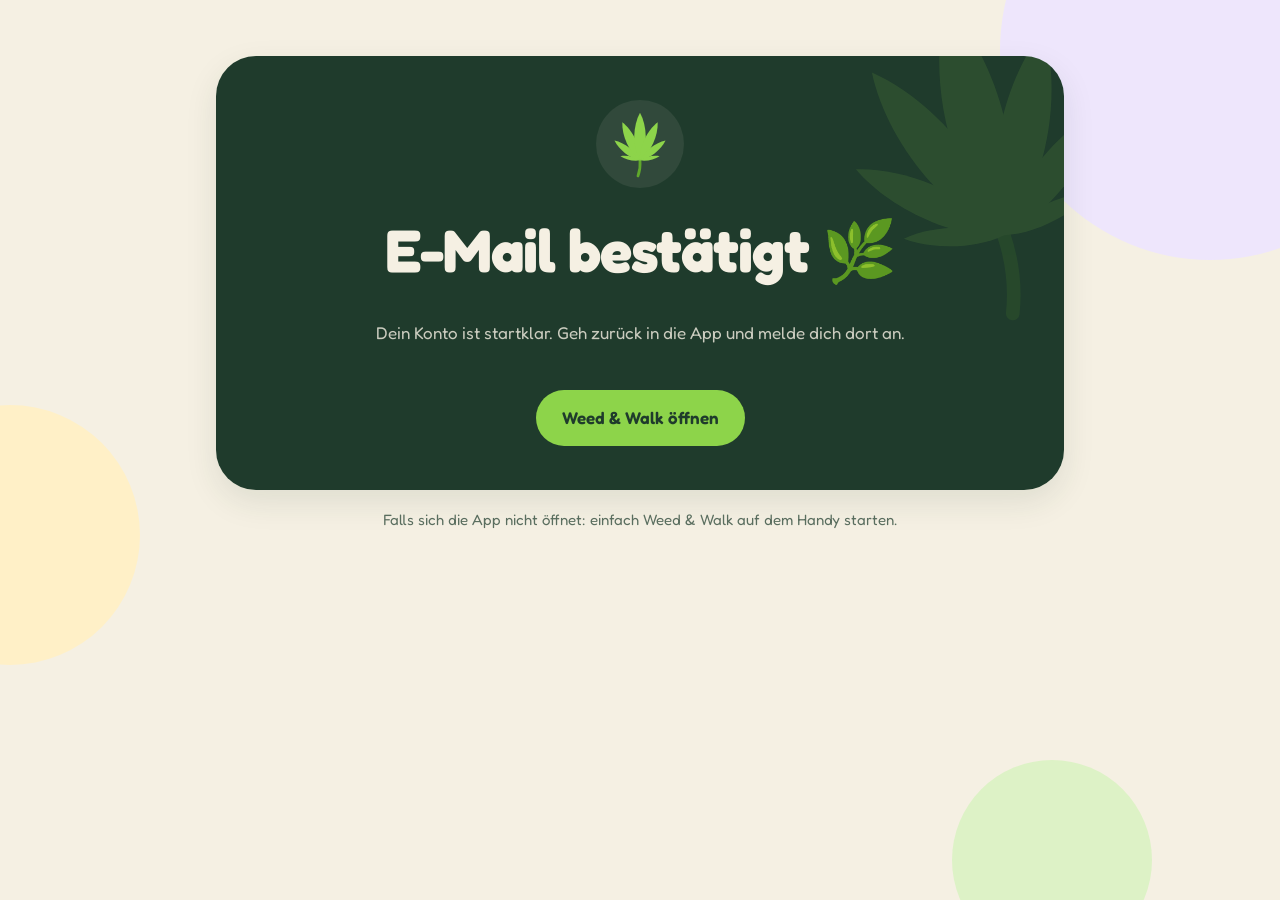
==== bestaetigt.html @ c3d9db38 "Restyle website like the app: hero, phone mockup, colored cards, blobs" ====
<!doctype html>
<html lang="de">
  <head>
    <meta charset="utf-8" />
    <meta name="viewport" content="width=device-width, initial-scale=1" />
    <title>E-Mail bestätigt – Weed &amp; Walk</title>
    <meta name="robots" content="noindex" />
    <meta name="theme-color" content="#1F3B2C" />
    <link rel="icon" href="icon.png" />
    <link rel="preconnect" href="https://fonts.googleapis.com" />
    <link rel="preconnect" href="https://fonts.gstatic.com" crossorigin />
    <link href="https://fonts.googleapis.com/css2?family=Fredoka:wght@400;500;600;700&display=swap" rel="stylesheet" />
    <link rel="stylesheet" href="style.css" />
  </head>
  <body>
    <div class="blobs" aria-hidden="true"><span></span><span></span><span></span></div>
    <main style="text-align: center; padding-top: 56px">
      <section class="hero" style="grid-template-columns: 1fr; justify-items: center; padding: 44px 24px">
        <img class="leaf-bg" src="leaf.svg" alt="" />
        <span class="brand" style="color: inherit"><span class="mark" style="width: 88px; height: 88px; background: rgba(245, 240, 227, 0.08)"><img src="leaf.svg" alt="" style="width: 68px; height: 68px" /></span></span>
        <h1 style="margin-top: 8px">E-Mail bestätigt 🌿</h1>
        <p>Dein Konto ist startklar. Geh zurück in die App und melde dich dort an.</p>
        <a class="button" href="weedwalk://account">Weed &amp; Walk öffnen</a>
      </section>
      <p style="font-size: 15px; margin-top: 18px">Falls sich die App nicht öffnet: einfach Weed &amp; Walk auf dem Handy starten.</p>
    </main>
  </body>
</html>
---- style.css ----
:root {
  --bg: #f5f0e3;
  --surface: #ffffff;
  --surface-alt: #ece5d2;
  --ink: #1f3b2c;
  --ink-soft: #5b6f60;
  --line: #e4dcc6;
  --leaf: #8dd44a;
  --leaf-deep: #5fa82b;
  --leaf-soft: #ddf2c6;
  --leaf-mid: #c2e89a;
  --haze: #c7b3f0;
  --haze-soft: #eee6fc;
  --sun: #ffc94d;
  --sun-soft: #fff0c7;
  --hero: #1f3b2c;
  --hero-ink: #f5f0e3;
  --shadow: 0 12px 32px rgba(31, 59, 44, 0.1);
}

@media (prefers-color-scheme: dark) {
  :root:not([data-theme='light']) {
    --bg: #0f1a14;
    --surface: #1a2a21;
    --surface-alt: #24382c;
    --ink: #eef5e9;
    --ink-soft: #a9bbae;
    --line: #2c4234;
    --leaf: #a6f25b;
    --leaf-deep: #7fd03a;
    --leaf-soft: #25402b;
    --leaf-mid: #3a6b35;
    --haze: #b48cff;
    --haze-soft: #2e2545;
    --sun: #ffc94d;
    --sun-soft: #3a321c;
    --hero: #1a2a21;
    --hero-ink: #eef5e9;
    --shadow: 0 12px 32px rgba(0, 0, 0, 0.35);
  }
}

* {
  box-sizing: border-box;
}

html {
  -webkit-text-size-adjust: 100%;
}

body {
  margin: 0;
  background: var(--bg);
  color: var(--ink);
  font-family: 'Fredoka', system-ui, -apple-system, 'Segoe UI', sans-serif;
  font-size: 17px;
  line-height: 1.6;
  overflow-x: hidden;
  position: relative;
  min-height: 100vh;
}

/* Soft drifting bubbles behind everything, like in the app. */
.blobs {
  position: fixed;
  inset: 0;
  pointer-events: none;
  z-index: 0;
  overflow: hidden;
}

.blobs span {
  position: absolute;
  border-radius: 50%;
  animation: drift 14s ease-in-out infinite alternate;
}

.blobs span:nth-child(1) {
  width: 420px;
  height: 420px;
  background: var(--haze-soft);
  top: -160px;
  right: -140px;
}

.blobs span:nth-child(2) {
  width: 260px;
  height: 260px;
  background: var(--sun-soft);
  top: 45%;
  left: -120px;
  animation-duration: 18s;
}

.blobs span:nth-child(3) {
  width: 200px;
  height: 200px;
  background: var(--leaf-soft);
  bottom: -60px;
  right: 10%;
  animation-duration: 16s;
}

@keyframes drift {
  to {
    transform: translate(18px, -24px);
  }
}

@media (prefers-reduced-motion: reduce) {
  .blobs span {
    animation: none;
  }
}

main {
  position: relative;
  z-index: 1;
  max-width: 880px;
  margin: 0 auto;
  padding: 24px 16px 64px;
}

/* Header */
.top {
  display: flex;
  flex-wrap: wrap;
  align-items: center;
  justify-content: space-between;
  gap: 12px;
  margin-bottom: 24px;
}

@media (max-width: 560px) {
  .pill-nav {
    width: 100%;
  }

  .pill-nav a {
    flex: 1;
    text-align: center;
    padding: 7px 6px;
  }
}

.brand {
  display: flex;
  align-items: center;
  gap: 10px;
  text-decoration: none;
  color: var(--ink);
  font-weight: 700;
  font-size: 20px;
  white-space: nowrap;
}

.brand .mark {
  width: 44px;
  height: 44px;
  border-radius: 50%;
  background: var(--hero);
  display: grid;
  place-items: center;
}

.brand .mark img {
  width: 34px;
  height: 34px;
}

.pill-nav {
  display: flex;
  gap: 6px;
  background: var(--surface);
  border-radius: 999px;
  padding: 5px;
  box-shadow: var(--shadow);
}

.pill-nav a {
  text-decoration: none;
  color: var(--ink-soft);
  font-weight: 600;
  font-size: 15px;
  padding: 7px 14px;
  border-radius: 999px;
}

.pill-nav a[aria-current='page'] {
  background: var(--leaf);
  color: #1f3b2c;
}

/* Typography */
h1 {
  font-weight: 700;
  font-size: clamp(36px, 8vw, 60px);
  line-height: 1.02;
  margin: 0 0 14px;
  letter-spacing: -1px;
}

h2 {
  font-weight: 600;
  font-size: 22px;
  margin: 30px 0 8px;
}

h3 {
  font-weight: 600;
  font-size: 18px;
  margin: 18px 0 4px;
}

p,
li {
  color: var(--ink-soft);
}

strong {
  color: var(--ink);
}

a {
  color: var(--leaf-deep);
  font-weight: 600;
}

/* Hero */
.hero {
  background: var(--hero);
  color: var(--hero-ink);
  border-radius: 40px;
  padding: 36px 28px;
  display: grid;
  grid-template-columns: 1.2fr 1fr;
  gap: 24px;
  align-items: center;
  overflow: hidden;
  position: relative;
  box-shadow: var(--shadow);
}

.hero h1 {
  color: var(--hero-ink);
}

.hero h1 em {
  font-style: normal;
  color: var(--leaf);
}

.hero p {
  color: rgba(245, 240, 227, 0.8);
  margin: 0 0 20px;
}

.hero .leaf-bg {
  position: absolute;
  width: 340px;
  right: -90px;
  top: -70px;
  opacity: 0.12;
  transform: rotate(-14deg);
}

@media (max-width: 680px) {
  .hero {
    grid-template-columns: 1fr;
    padding: 28px 20px;
  }
}

/* CSS phone with the start screen */
.phone {
  justify-self: center;
  width: 210px;
  aspect-ratio: 9 / 18.5;
  border-radius: 38px;
  background: #f5f0e3;
  border: 8px solid #0d1712;
  display: flex;
  flex-direction: column;
  align-items: center;
  padding: 18px 12px;
  gap: 10px;
  position: relative;
  box-shadow: 0 20px 40px rgba(0, 0, 0, 0.3);
}

.phone .tiny {
  font-size: 11px;
  color: #5b6f60;
  align-self: flex-start;
  line-height: 1.2;
}

.phone .tiny b {
  display: block;
  font-size: 17px;
  color: #1f3b2c;
}

.phone .rings {
  margin-top: 6px;
  width: 150px;
  height: 150px;
  border-radius: 50%;
  background: #ddf2c6;
  display: grid;
  place-items: center;
  animation: pulse 3.6s ease-in-out infinite;
}

.phone .rings div {
  width: 118px;
  height: 118px;
  border-radius: 50%;
  background: #c2e89a;
  display: grid;
  place-items: center;
}

.phone .rings span {
  width: 88px;
  height: 88px;
  border-radius: 50%;
  background: #8dd44a;
  display: grid;
  place-items: center;
  font-weight: 700;
  font-size: 24px;
  color: #1f3b2c;
}

@keyframes pulse {
  50% {
    transform: scale(1.04);
  }
}

.phone .row {
  display: flex;
  gap: 6px;
  width: 100%;
}

.phone .row div {
  flex: 1;
  border-radius: 12px;
  background: #fff;
  padding: 6px 8px;
  font-size: 10px;
  color: #5b6f60;
  line-height: 1.2;
}

.phone .row div b {
  display: block;
  font-size: 14px;
  color: #1f3b2c;
}

.phone .row div:nth-child(2) {
  background: #eee6fc;
}

.phone .row div:nth-child(3) {
  background: #fff0c7;
}

.phone .tabbar {
  margin-top: auto;
  width: 100%;
  height: 34px;
  border-radius: 999px;
  background: #fff;
  display: flex;
  align-items: center;
  padding: 4px;
  gap: 4px;
}

.phone .tabbar i {
  flex: 1;
  height: 100%;
  border-radius: 999px;
}

.phone .tabbar i:first-child {
  background: #8dd44a;
  flex: 1.8;
}

/* Cards */
.card {
  background: var(--surface);
  border-radius: 30px;
  padding: 22px 24px;
  margin: 16px 0;
  box-shadow: var(--shadow);
}

.card > :first-child {
  margin-top: 0;
}

.features {
  display: grid;
  grid-template-columns: repeat(auto-fit, minmax(190px, 1fr));
  gap: 14px;
  margin-top: 22px;
}

.feature {
  border-radius: 30px;
  padding: 20px;
}

.feature .icon {
  width: 46px;
  height: 46px;
  border-radius: 50%;
  background: var(--surface);
  display: grid;
  place-items: center;
  font-size: 22px;
  margin-bottom: 10px;
}

.feature > strong {
  display: block;
  font-size: 18px;
}

.feature p {
  margin: 4px 0 0;
  font-size: 15px;
}

.feature.leaf {
  background: var(--leaf-soft);
}

.feature.haze {
  background: var(--haze-soft);
}

.feature.sun {
  background: var(--sun-soft);
}

.feature.plain {
  background: var(--surface);
}

.steps {
  counter-reset: step;
  display: grid;
  gap: 10px;
  padding: 0;
  list-style: none;
}

.steps li {
  counter-increment: step;
  display: flex;
  gap: 14px;
  align-items: center;
  background: var(--surface);
  border-radius: 999px;
  padding: 8px 18px 8px 8px;
  box-shadow: var(--shadow);
  color: var(--ink);
}

.steps li::before {
  content: counter(step);
  width: 40px;
  height: 40px;
  flex: none;
  border-radius: 50%;
  background: var(--leaf);
  color: #1f3b2c;
  display: grid;
  place-items: center;
  font-weight: 700;
}

.tag {
  display: inline-block;
  background: rgba(141, 212, 74, 0.18);
  color: var(--leaf);
  border-radius: 999px;
  padding: 4px 12px;
  font-size: 14px;
  font-weight: 600;
  margin: 0 6px 6px 0;
}

.button {
  display: inline-flex;
  align-items: center;
  gap: 8px;
  background: var(--leaf);
  color: #1f3b2c;
  border-radius: 999px;
  padding: 14px 26px;
  text-decoration: none;
  font-weight: 600;
}

.button.soon {
  background: rgba(245, 240, 227, 0.12);
  color: var(--hero-ink);
  cursor: default;
}

.placeholder {
  background: var(--sun-soft);
  color: var(--ink);
  border-radius: 6px;
  padding: 0 4px;
}

.page-title {
  display: flex;
  align-items: center;
  gap: 14px;
  margin: 8px 0 6px;
}

.page-title img {
  width: 56px;
  height: 56px;
  flex: none;
}

.page-title h1 {
  margin: 0;
  font-size: clamp(32px, 7vw, 46px);
}

footer {
  margin-top: 44px;
  display: flex;
  gap: 8px;
  flex-wrap: wrap;
}

footer a {
  text-decoration: none;
  background: var(--surface);
  color: var(--ink-soft);
  border-radius: 999px;
  padding: 8px 16px;
  font-size: 15px;
  box-shadow: var(--shadow);
}
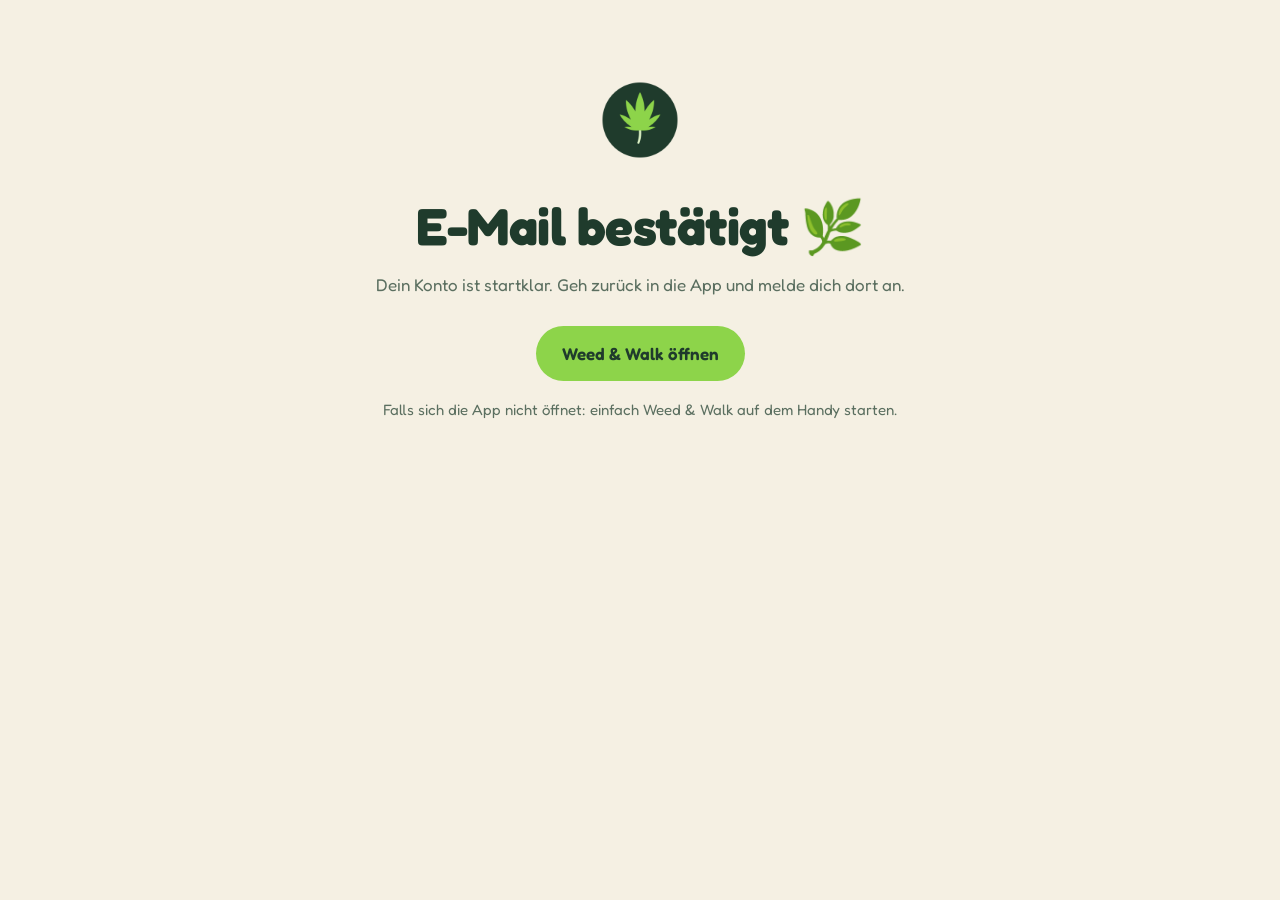
==== commit 740967de: "Website: landing page, Impressum, Datenschutz, e-mail confirmation page" ====
--- a/bestaetigt.html
+++ b/bestaetigt.html
@@ -5,7 +5,6 @@
     <meta name="viewport" content="width=device-width, initial-scale=1" />
     <title>E-Mail bestätigt – Weed &amp; Walk</title>
     <meta name="robots" content="noindex" />
-    <meta name="theme-color" content="#1F3B2C" />
     <link rel="icon" href="icon.png" />
     <link rel="preconnect" href="https://fonts.googleapis.com" />
     <link rel="preconnect" href="https://fonts.gstatic.com" crossorigin />
@@ -13,16 +12,12 @@
     <link rel="stylesheet" href="style.css" />
   </head>
   <body>
-    <div class="blobs" aria-hidden="true"><span></span><span></span><span></span></div>
-    <main style="text-align: center; padding-top: 56px">
-      <section class="hero" style="grid-template-columns: 1fr; justify-items: center; padding: 44px 24px">
-        <img class="leaf-bg" src="leaf.svg" alt="" />
-        <span class="brand" style="color: inherit"><span class="mark" style="width: 88px; height: 88px; background: rgba(245, 240, 227, 0.08)"><img src="leaf.svg" alt="" style="width: 68px; height: 68px" /></span></span>
-        <h1 style="margin-top: 8px">E-Mail bestätigt 🌿</h1>
-        <p>Dein Konto ist startklar. Geh zurück in die App und melde dich dort an.</p>
-        <a class="button" href="weedwalk://account">Weed &amp; Walk öffnen</a>
-      </section>
-      <p style="font-size: 15px; margin-top: 18px">Falls sich die App nicht öffnet: einfach Weed &amp; Walk auf dem Handy starten.</p>
+    <main style="text-align: center; padding-top: 72px">
+      <img src="icon.png" alt="" style="width: 96px; height: 96px; border-radius: 50%" />
+      <h1 style="margin-top: 24px">E-Mail bestätigt 🌿</h1>
+      <p>Dein Konto ist startklar. Geh zurück in die App und melde dich dort an.</p>
+      <p style="margin-top: 28px"><a class="button" href="weedwalk://account">Weed &amp; Walk öffnen</a></p>
+      <p style="font-size: 15px">Falls sich die App nicht öffnet: einfach Weed &amp; Walk auf dem Handy starten.</p>
     </main>
   </body>
 </html>
--- a/style.css
+++ b/style.css
@@ -8,14 +8,8 @@
   --leaf: #8dd44a;
   --leaf-deep: #5fa82b;
   --leaf-soft: #ddf2c6;
-  --leaf-mid: #c2e89a;
-  --haze: #c7b3f0;
   --haze-soft: #eee6fc;
-  --sun: #ffc94d;
   --sun-soft: #fff0c7;
-  --hero: #1f3b2c;
-  --hero-ink: #f5f0e3;
-  --shadow: 0 12px 32px rgba(31, 59, 44, 0.1);
 }
 
 @media (prefers-color-scheme: dark) {
@@ -29,14 +23,8 @@
     --leaf: #a6f25b;
     --leaf-deep: #7fd03a;
     --leaf-soft: #25402b;
-    --leaf-mid: #3a6b35;
-    --haze: #b48cff;
     --haze-soft: #2e2545;
-    --sun: #ffc94d;
     --sun-soft: #3a321c;
-    --hero: #1a2a21;
-    --hero-ink: #eef5e9;
-    --shadow: 0 12px 32px rgba(0, 0, 0, 0.35);
   }
 }
 
@@ -55,161 +43,52 @@
   font-family: 'Fredoka', system-ui, -apple-system, 'Segoe UI', sans-serif;
   font-size: 17px;
   line-height: 1.6;
-  overflow-x: hidden;
-  position: relative;
-  min-height: 100vh;
-}
-
-/* Soft drifting bubbles behind everything, like in the app. */
-.blobs {
-  position: fixed;
-  inset: 0;
-  pointer-events: none;
-  z-index: 0;
-  overflow: hidden;
-}
-
-.blobs span {
-  position: absolute;
-  border-radius: 50%;
-  animation: drift 14s ease-in-out infinite alternate;
-}
-
-.blobs span:nth-child(1) {
-  width: 420px;
-  height: 420px;
-  background: var(--haze-soft);
-  top: -160px;
-  right: -140px;
-}
-
-.blobs span:nth-child(2) {
-  width: 260px;
-  height: 260px;
-  background: var(--sun-soft);
-  top: 45%;
-  left: -120px;
-  animation-duration: 18s;
-}
-
-.blobs span:nth-child(3) {
-  width: 200px;
-  height: 200px;
-  background: var(--leaf-soft);
-  bottom: -60px;
-  right: 10%;
-  animation-duration: 16s;
-}
-
-@keyframes drift {
-  to {
-    transform: translate(18px, -24px);
-  }
-}
-
-@media (prefers-reduced-motion: reduce) {
-  .blobs span {
-    animation: none;
-  }
 }
 
 main {
-  position: relative;
-  z-index: 1;
-  max-width: 880px;
+  max-width: 720px;
   margin: 0 auto;
-  padding: 24px 16px 64px;
+  padding: 32px 16px 64px;
 }
 
-/* Header */
-.top {
+header.brand {
   display: flex;
-  flex-wrap: wrap;
   align-items: center;
-  justify-content: space-between;
   gap: 12px;
-  margin-bottom: 24px;
+  margin-bottom: 28px;
+  text-decoration: none;
+  color: inherit;
 }
 
-@media (max-width: 560px) {
-  .pill-nav {
-    width: 100%;
-  }
-
-  .pill-nav a {
-    flex: 1;
-    text-align: center;
-    padding: 7px 6px;
-  }
+header.brand img {
+  width: 48px;
+  height: 48px;
+  border-radius: 50%;
 }
 
-.brand {
-  display: flex;
-  align-items: center;
-  gap: 10px;
-  text-decoration: none;
-  color: var(--ink);
+header.brand span {
   font-weight: 700;
   font-size: 20px;
-  white-space: nowrap;
 }
 
-.brand .mark {
-  width: 44px;
-  height: 44px;
-  border-radius: 50%;
-  background: var(--hero);
-  display: grid;
-  place-items: center;
-}
-
-.brand .mark img {
-  width: 34px;
-  height: 34px;
-}
-
-.pill-nav {
-  display: flex;
-  gap: 6px;
-  background: var(--surface);
-  border-radius: 999px;
-  padding: 5px;
-  box-shadow: var(--shadow);
-}
-
-.pill-nav a {
-  text-decoration: none;
-  color: var(--ink-soft);
-  font-weight: 600;
-  font-size: 15px;
-  padding: 7px 14px;
-  border-radius: 999px;
-}
-
-.pill-nav a[aria-current='page'] {
-  background: var(--leaf);
-  color: #1f3b2c;
-}
-
-/* Typography */
 h1 {
   font-weight: 700;
-  font-size: clamp(36px, 8vw, 60px);
-  line-height: 1.02;
-  margin: 0 0 14px;
-  letter-spacing: -1px;
+  font-size: clamp(34px, 8vw, 52px);
+  line-height: 1.05;
+  margin: 0 0 12px;
+  letter-spacing: -0.5px;
 }
 
 h2 {
   font-weight: 600;
   font-size: 22px;
-  margin: 30px 0 8px;
+  margin: 32px 0 8px;
 }
 
 h3 {
   font-weight: 600;
   font-size: 18px;
-  margin: 18px 0 4px;
+  margin: 20px 0 4px;
 }
 
 p,
@@ -226,294 +105,32 @@
   font-weight: 600;
 }
 
-/* Hero */
-.hero {
-  background: var(--hero);
-  color: var(--hero-ink);
-  border-radius: 40px;
-  padding: 36px 28px;
-  display: grid;
-  grid-template-columns: 1.2fr 1fr;
-  gap: 24px;
-  align-items: center;
-  overflow: hidden;
-  position: relative;
-  box-shadow: var(--shadow);
-}
-
-.hero h1 {
-  color: var(--hero-ink);
-}
-
-.hero h1 em {
-  font-style: normal;
-  color: var(--leaf);
-}
-
-.hero p {
-  color: rgba(245, 240, 227, 0.8);
-  margin: 0 0 20px;
-}
-
-.hero .leaf-bg {
-  position: absolute;
-  width: 340px;
-  right: -90px;
-  top: -70px;
-  opacity: 0.12;
-  transform: rotate(-14deg);
-}
-
-@media (max-width: 680px) {
-  .hero {
-    grid-template-columns: 1fr;
-    padding: 28px 20px;
-  }
-}
-
-/* CSS phone with the start screen */
-.phone {
-  justify-self: center;
-  width: 210px;
-  aspect-ratio: 9 / 18.5;
-  border-radius: 38px;
-  background: #f5f0e3;
-  border: 8px solid #0d1712;
-  display: flex;
-  flex-direction: column;
-  align-items: center;
-  padding: 18px 12px;
-  gap: 10px;
-  position: relative;
-  box-shadow: 0 20px 40px rgba(0, 0, 0, 0.3);
-}
-
-.phone .tiny {
-  font-size: 11px;
-  color: #5b6f60;
-  align-self: flex-start;
-  line-height: 1.2;
-}
-
-.phone .tiny b {
-  display: block;
-  font-size: 17px;
-  color: #1f3b2c;
-}
-
-.phone .rings {
-  margin-top: 6px;
-  width: 150px;
-  height: 150px;
-  border-radius: 50%;
-  background: #ddf2c6;
-  display: grid;
-  place-items: center;
-  animation: pulse 3.6s ease-in-out infinite;
-}
-
-.phone .rings div {
-  width: 118px;
-  height: 118px;
-  border-radius: 50%;
-  background: #c2e89a;
-  display: grid;
-  place-items: center;
-}
-
-.phone .rings span {
-  width: 88px;
-  height: 88px;
-  border-radius: 50%;
-  background: #8dd44a;
-  display: grid;
-  place-items: center;
-  font-weight: 700;
-  font-size: 24px;
-  color: #1f3b2c;
-}
-
-@keyframes pulse {
-  50% {
-    transform: scale(1.04);
-  }
-}
-
-.phone .row {
-  display: flex;
-  gap: 6px;
-  width: 100%;
-}
-
-.phone .row div {
-  flex: 1;
-  border-radius: 12px;
-  background: #fff;
-  padding: 6px 8px;
-  font-size: 10px;
-  color: #5b6f60;
-  line-height: 1.2;
-}
-
-.phone .row div b {
-  display: block;
-  font-size: 14px;
-  color: #1f3b2c;
-}
-
-.phone .row div:nth-child(2) {
-  background: #eee6fc;
-}
-
-.phone .row div:nth-child(3) {
-  background: #fff0c7;
-}
-
-.phone .tabbar {
-  margin-top: auto;
-  width: 100%;
-  height: 34px;
-  border-radius: 999px;
-  background: #fff;
-  display: flex;
-  align-items: center;
-  padding: 4px;
-  gap: 4px;
-}
-
-.phone .tabbar i {
-  flex: 1;
-  height: 100%;
-  border-radius: 999px;
-}
-
-.phone .tabbar i:first-child {
-  background: #8dd44a;
-  flex: 1.8;
-}
-
-/* Cards */
 .card {
   background: var(--surface);
-  border-radius: 30px;
-  padding: 22px 24px;
+  border-radius: 28px;
+  padding: 20px 22px;
   margin: 16px 0;
-  box-shadow: var(--shadow);
-}
-
-.card > :first-child {
-  margin-top: 0;
-}
-
-.features {
-  display: grid;
-  grid-template-columns: repeat(auto-fit, minmax(190px, 1fr));
-  gap: 14px;
-  margin-top: 22px;
-}
-
-.feature {
-  border-radius: 30px;
-  padding: 20px;
-}
-
-.feature .icon {
-  width: 46px;
-  height: 46px;
-  border-radius: 50%;
-  background: var(--surface);
-  display: grid;
-  place-items: center;
-  font-size: 22px;
-  margin-bottom: 10px;
-}
-
-.feature > strong {
-  display: block;
-  font-size: 18px;
-}
-
-.feature p {
-  margin: 4px 0 0;
-  font-size: 15px;
-}
-
-.feature.leaf {
-  background: var(--leaf-soft);
-}
-
-.feature.haze {
-  background: var(--haze-soft);
-}
-
-.feature.sun {
-  background: var(--sun-soft);
-}
-
-.feature.plain {
-  background: var(--surface);
-}
-
-.steps {
-  counter-reset: step;
-  display: grid;
-  gap: 10px;
-  padding: 0;
-  list-style: none;
-}
-
-.steps li {
-  counter-increment: step;
-  display: flex;
-  gap: 14px;
-  align-items: center;
-  background: var(--surface);
-  border-radius: 999px;
-  padding: 8px 18px 8px 8px;
-  box-shadow: var(--shadow);
-  color: var(--ink);
-}
-
-.steps li::before {
-  content: counter(step);
-  width: 40px;
-  height: 40px;
-  flex: none;
-  border-radius: 50%;
-  background: var(--leaf);
-  color: #1f3b2c;
-  display: grid;
-  place-items: center;
-  font-weight: 700;
 }
 
 .tag {
   display: inline-block;
-  background: rgba(141, 212, 74, 0.18);
-  color: var(--leaf);
+  background: var(--leaf-soft);
+  color: var(--ink);
   border-radius: 999px;
   padding: 4px 12px;
   font-size: 14px;
-  font-weight: 600;
+  font-weight: 500;
   margin: 0 6px 6px 0;
 }
 
 .button {
-  display: inline-flex;
-  align-items: center;
-  gap: 8px;
+  display: inline-block;
   background: var(--leaf);
   color: #1f3b2c;
   border-radius: 999px;
   padding: 14px 26px;
   text-decoration: none;
   font-weight: 600;
-}
-
-.button.soon {
-  background: rgba(245, 240, 227, 0.12);
-  color: var(--hero-ink);
-  cursor: default;
 }
 
 .placeholder {
@@ -523,37 +140,24 @@
   padding: 0 4px;
 }
 
-.page-title {
-  display: flex;
-  align-items: center;
-  gap: 14px;
-  margin: 8px 0 6px;
+.features {
+  display: grid;
+  grid-template-columns: repeat(auto-fit, minmax(200px, 1fr));
+  gap: 12px;
 }
 
-.page-title img {
-  width: 56px;
-  height: 56px;
-  flex: none;
-}
-
-.page-title h1 {
+.features .card {
   margin: 0;
-  font-size: clamp(32px, 7vw, 46px);
 }
 
 footer {
-  margin-top: 44px;
+  margin-top: 48px;
+  font-size: 15px;
   display: flex;
-  gap: 8px;
+  gap: 18px;
   flex-wrap: wrap;
 }
 
 footer a {
-  text-decoration: none;
-  background: var(--surface);
   color: var(--ink-soft);
-  border-radius: 999px;
-  padding: 8px 16px;
-  font-size: 15px;
-  box-shadow: var(--shadow);
 }
